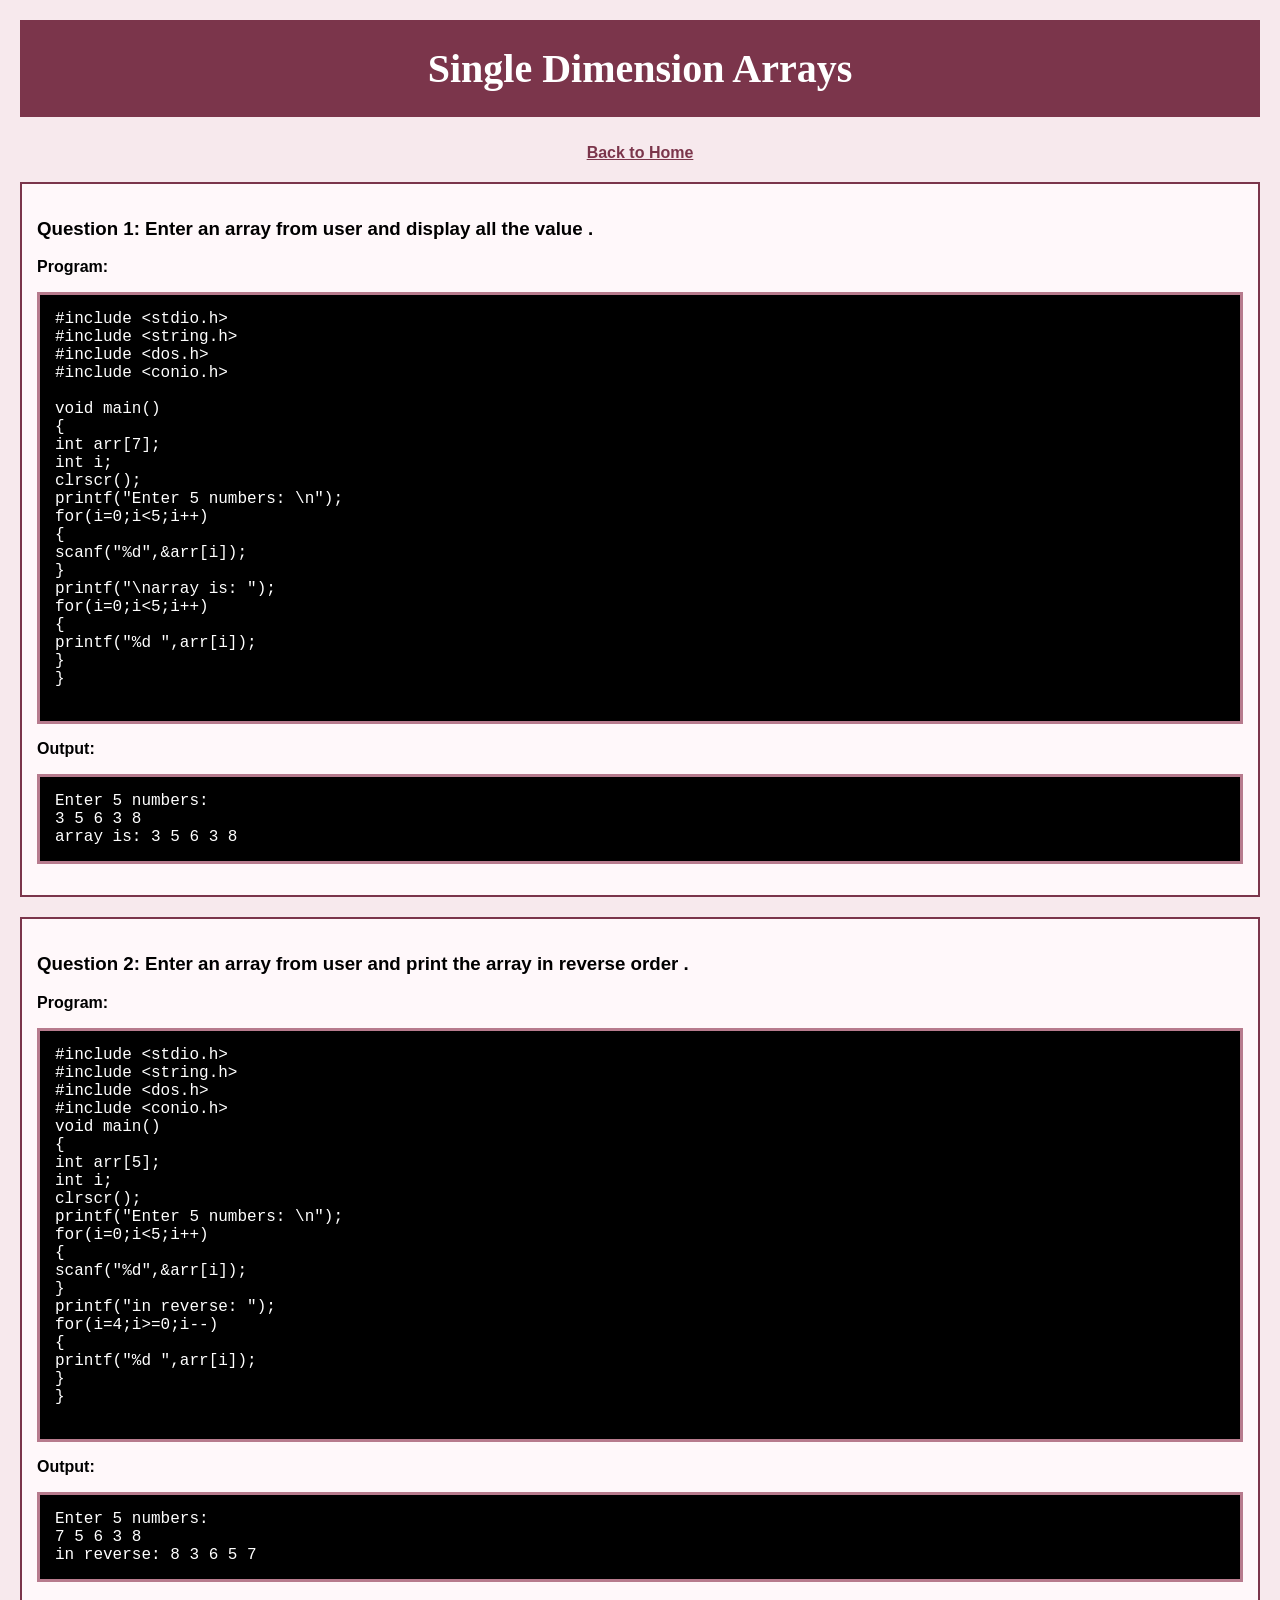
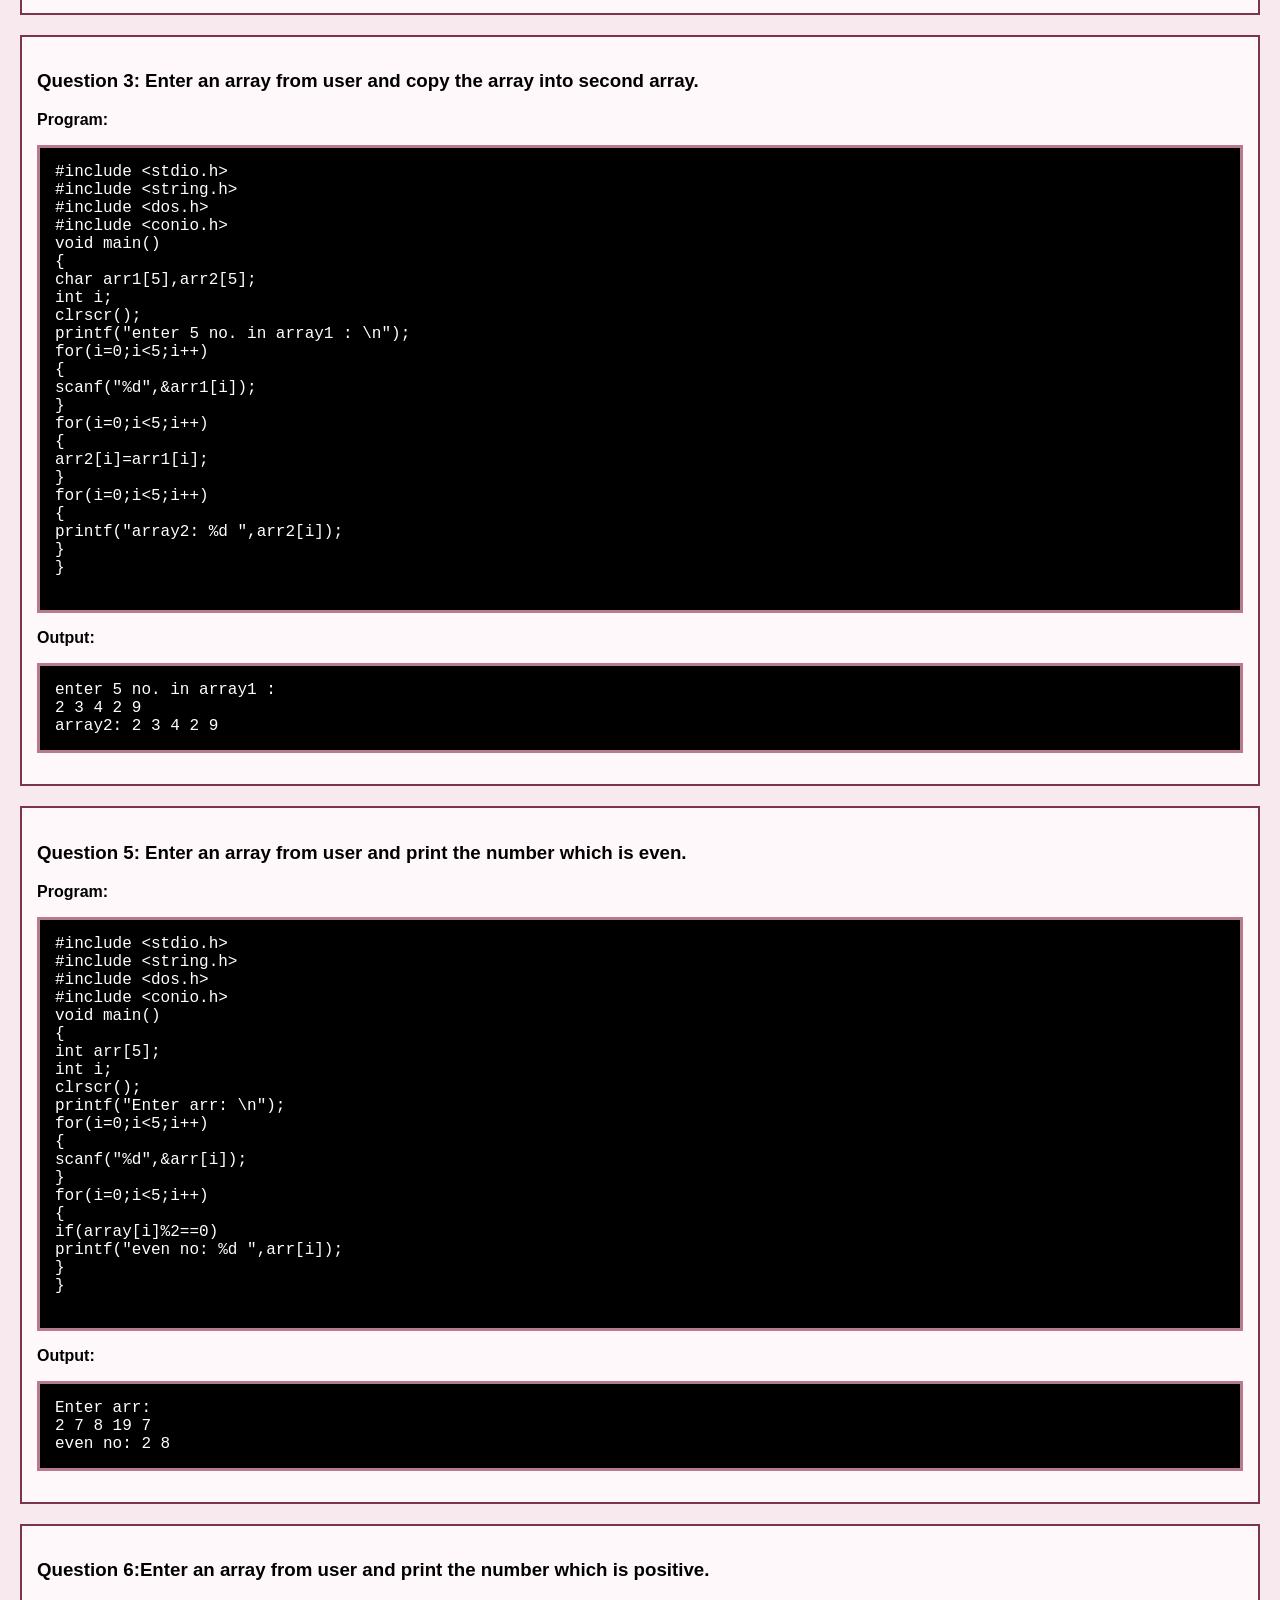
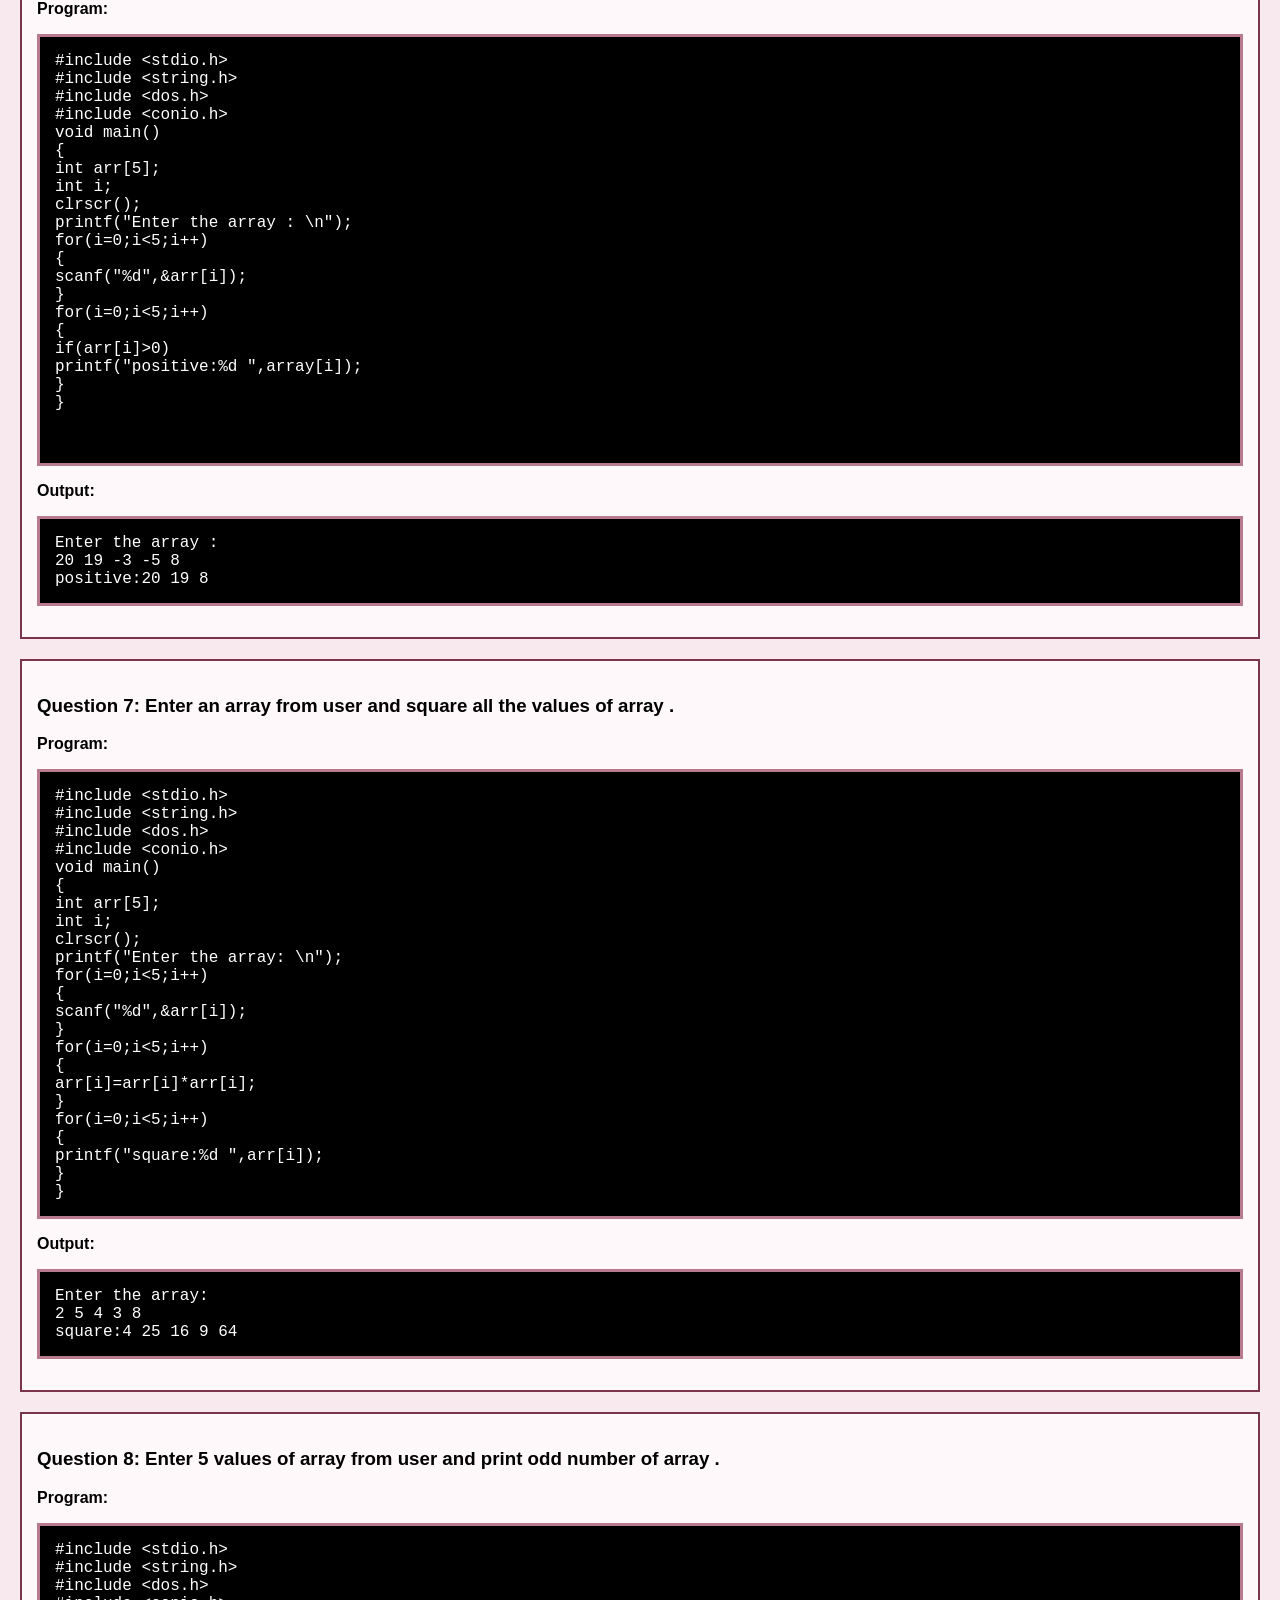
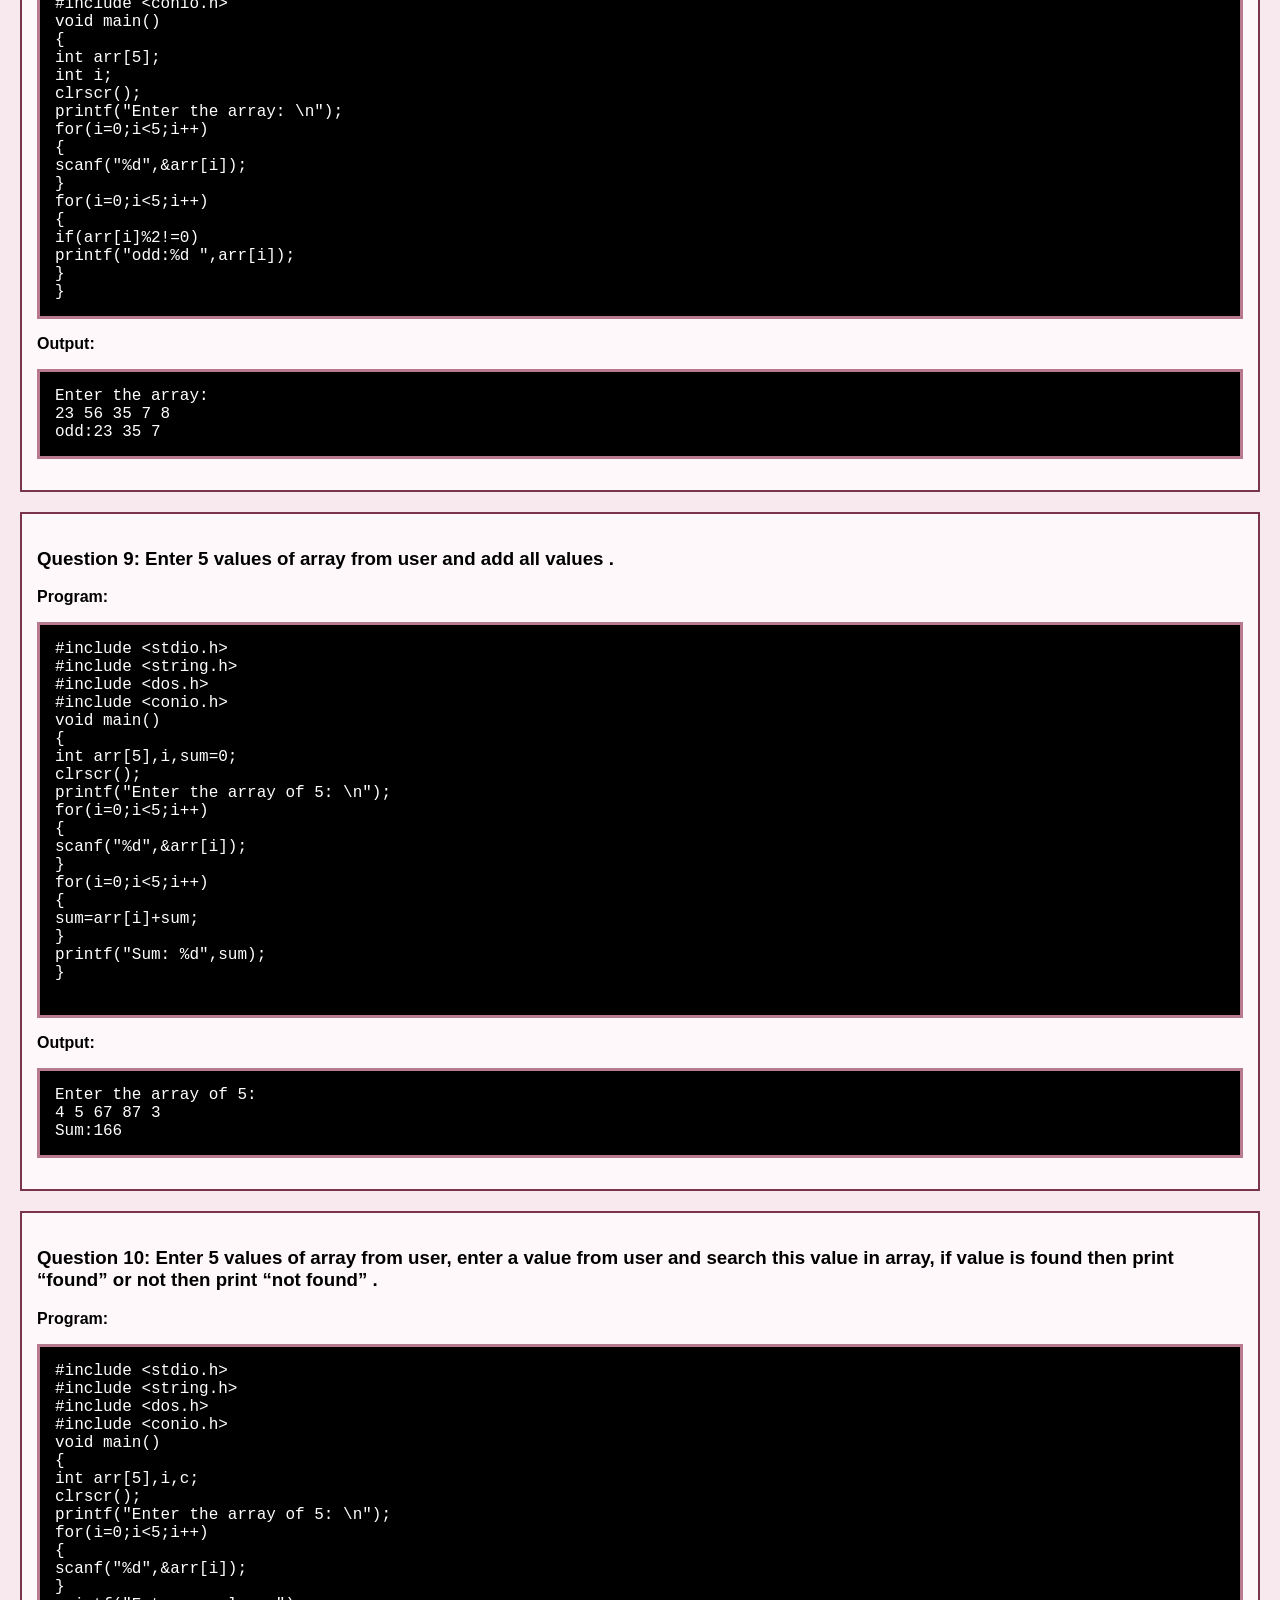
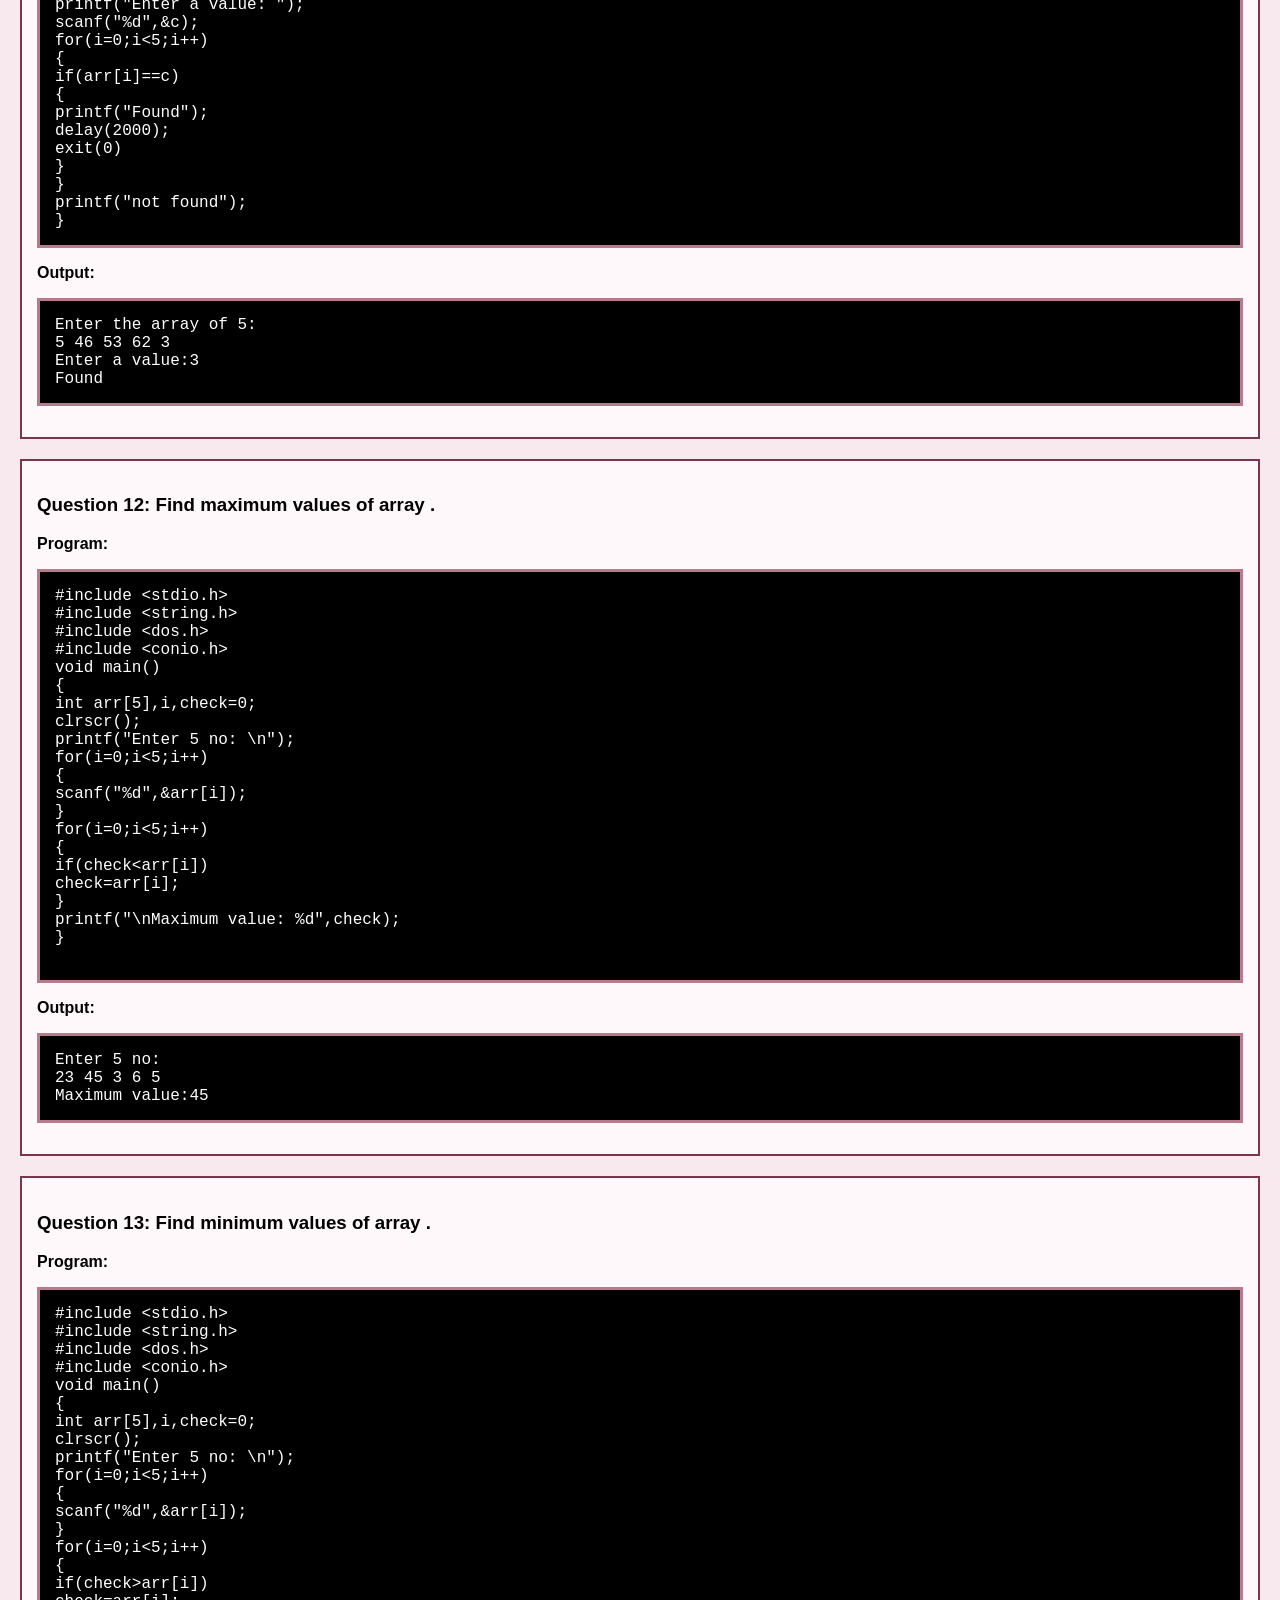
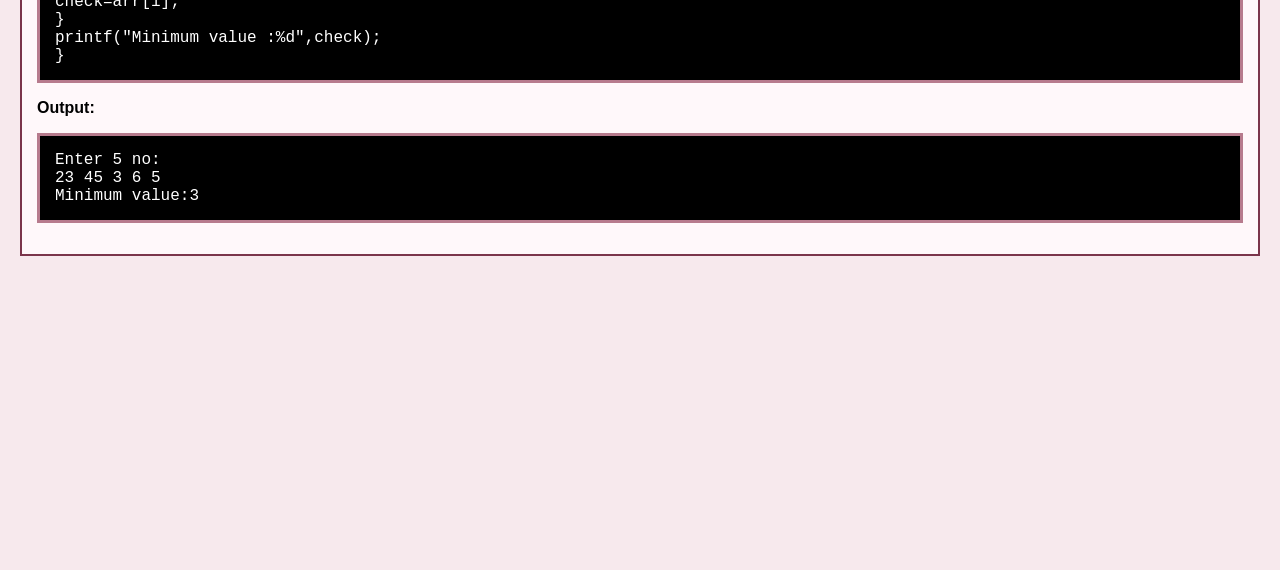
==== arrays.html @ c5a5f0e5 "Add files via upload" ====
<html>
<head>
    <title>Single Dimension Array Questions</title>
    <link rel="stylesheet" href="style.css">
</head>
<body>

<h1>Single Dimension Arrays</h1>
<a class="back" href="index.html">Back to Home</a>

<div class="question">
<h3>Question 1: Enter an array from user and display all the value .</h3>
<p>Program:</p>
<pre class="code">
#include &lt;stdio.h&gt;
#include &lt;string.h&gt;
#include &lt;dos.h&gt;
#include &lt;conio.h&gt;

void main()
{
int arr[7];
int i;
clrscr();
printf("Enter 5 numbers: \n");
for(i=0;i<5;i++)
{
scanf("%d",&arr[i]);
}
printf("\narray is: ");
for(i=0;i<5;i++)
{
printf("%d ",arr[i]);
}
}

</pre>
<p>Output:</p>
<pre class="code">Enter 5 numbers: 
3 5 6 3 8
array is: 3 5 6 3 8
</pre>
</div>

<div class="question">
<h3>Question 2: Enter an array from user and print the array in reverse order  .</h3>
<p>Program:</p>
<pre class="code">
#include &lt;stdio.h&gt;
#include &lt;string.h&gt;
#include &ltdos.h&gt;
#include &lt;conio.h&gt;
void main()
{
int arr[5];
int i;
clrscr();
printf("Enter 5 numbers: \n");
for(i=0;i<5;i++)
{
scanf("%d",&arr[i]);
}
printf("in reverse: ");
for(i=4;i>=0;i--)
{
printf("%d ",arr[i]);
}
}

</pre>
<p>Output:</p>
<pre class="code">Enter 5 numbers: 
7 5 6 3 8
in reverse: 8 3 6 5 7</pre>
</div>

<div class="question">
<h3>Question 3: Enter an array from user and copy the array into second array.</h3>
<p>Program:</p>
<pre class="code">
#include &lt;stdio.h&gt;
#include &lt;string.h&gt;
#include &ltdos.h&gt;
#include &lt;conio.h&gt;
void main()
{
char arr1[5],arr2[5];
int i;
clrscr();
printf("enter 5 no. in array1 : \n");
for(i=0;i<5;i++)
{
scanf("%d",&arr1[i]);
}
for(i=0;i<5;i++)
{
arr2[i]=arr1[i];
}
for(i=0;i<5;i++)
{
printf("array2: %d ",arr2[i]);
}
}

</pre>
<p>Output:</p>
<pre class="code">enter 5 no. in array1 :
2 3 4 2 9
array2: 2 3 4 2 9</pre>
</div>

<!--<div class="question">
<h3>Question 4: Enter an array from user and copy it into another array in reverse order .</h3>
<p>Program:</p>
<pre class="code">
#include &lt;stdio.h&gt;
#include &lt;string.h&gt;
#include &ltdos.h&gt;
#include &lt;conio.h&gt;


</pre>
<p>Output:</p>
<pre class="code">15fdgfdh</pre>
</div>-->

<div class="question">
<h3>Question 5: Enter an array from user and print the number which is even.</h3>
<p>Program:</p>
<pre class="code">
#include &lt;stdio.h&gt;
#include &lt;string.h&gt;
#include &ltdos.h&gt;
#include &lt;conio.h&gt;
void main()
{
int arr[5];
int i;
clrscr();
printf("Enter arr: \n");
for(i=0;i<5;i++)
{
scanf("%d",&arr[i]);
}
for(i=0;i<5;i++)
{
if(array[i]%2==0)
printf("even no: %d ",arr[i]);
}
}

</pre>
<p>Output:</p>
<pre class="code">Enter arr:
2 7 8 19 7
even no: 2 8 </pre>
</div>

<div class="question">
<h3>Question 6:Enter an array from user and print the number which is positive.</h3>
<p>Program:</p>
<pre class="code">
#include &lt;stdio.h&gt;
#include &lt;string.h&gt;
#include &ltdos.h&gt;
#include &lt;conio.h&gt;
void main()
{
int arr[5];
int i;
clrscr();
printf("Enter the array : \n");
for(i=0;i<5;i++)
{
scanf("%d",&arr[i]);
}
for(i=0;i<5;i++)
{
if(arr[i]>0)
printf("positive:%d ",array[i]);
}
}


</pre>
<p>Output:</p>
<pre class="code">Enter the array :
20 19 -3 -5 8
positive:20 19 8</pre>
</div>

<div class="question">
<h3>Question 7: Enter an array from user and square all the values of array  .</h3>
<p>Program:</p>
<pre class="code">
#include &lt;stdio.h&gt;
#include &lt;string.h&gt;
#include &ltdos.h&gt;
#include &lt;conio.h&gt;
void main()
{
int arr[5];
int i;
clrscr();
printf("Enter the array: \n");
for(i=0;i<5;i++)
{
scanf("%d",&arr[i]);
}
for(i=0;i<5;i++)
{
arr[i]=arr[i]*arr[i];
}
for(i=0;i<5;i++)
{
printf("square:%d ",arr[i]);
}
}
</pre>
<p>Output:</p>
<pre class="code">Enter the array:
2 5 4 3 8 
square:4 25 16 9 64
</pre>
</div>

<div class="question">
<h3>Question 8: Enter 5 values of array from user and print odd number of array   .</h3>
<p>Program:</p>
<pre class="code">
#include &lt;stdio.h&gt;
#include &lt;string.h&gt;
#include &ltdos.h&gt;
#include &lt;conio.h&gt;
void main()
{
int arr[5];
int i;
clrscr();
printf("Enter the array: \n");
for(i=0;i<5;i++)
{
scanf("%d",&arr[i]);
}
for(i=0;i<5;i++)
{
if(arr[i]%2!=0)
printf("odd:%d ",arr[i]);
}
}
</pre>
<p>Output:</p>
<pre class="code">Enter the array:
23 56 35 7 8
odd:23 35 7
</pre>
</div>

<div class="question">
<h3>Question 9: Enter 5 values of array from user and add all values .</h3>
<p>Program:</p>
<pre class="code">
#include &lt;stdio.h&gt;
#include &lt;string.h&gt;
#include &ltdos.h&gt;
#include &lt;conio.h&gt;
void main()
{
int arr[5],i,sum=0;
clrscr();
printf("Enter the array of 5: \n");
for(i=0;i<5;i++)
{
scanf("%d",&arr[i]);
}
for(i=0;i<5;i++)
{
sum=arr[i]+sum;
}
printf("Sum: %d",sum);
}

</pre>
<p>Output:</p>
<pre class="code">Enter the array of 5:
4 5 67 87 3
Sum:166</pre>
</div>

<div class="question">
<h3>Question 10: Enter 5 values of array from user, enter a value from user and search this value in array, if value is found then print “found” or not then print “not found” .</h3>
<p>Program:</p>
<pre class="code">
#include &lt;stdio.h&gt;
#include &lt;string.h&gt;
#include &ltdos.h&gt;
#include &lt;conio.h&gt;
void main()
{
int arr[5],i,c;
clrscr();
printf("Enter the array of 5: \n");
for(i=0;i<5;i++)
{
scanf("%d",&arr[i]);
}
printf("Enter a value: ");
scanf("%d",&c);
for(i=0;i<5;i++)
{
if(arr[i]==c)
{
printf("Found");
delay(2000);
exit(0)
}
}
printf("not found");
}
</pre>
<p>Output:</p>
<pre class="code">Enter the array of 5:
5 46 53 62 3
Enter a value:3
Found
</pre>
</div>

<!--<div class="question">
<h3>Question 11: Enter five values of array and sort in ascending order .</h3>
<p>Program:</p>
<pre class="code">
#include &lt;stdio.h&gt;
#include &lt;string.h&gt;
#include &ltdos.h&gt;
#include &lt;conio.h&gt;


</pre>
<p>Output:</p>
<pre class="code">15fdgfdh</pre>
</div>
-->

<div class="question">
<h3>Question 12: Find maximum values of array .</h3>
<p>Program:</p>
<pre class="code">
#include &lt;stdio.h&gt;
#include &lt;string.h&gt;
#include &ltdos.h&gt;
#include &lt;conio.h&gt;
void main()
{
int arr[5],i,check=0;
clrscr();
printf("Enter 5 no: \n");
for(i=0;i<5;i++)
{
scanf("%d",&arr[i]);
}
for(i=0;i<5;i++)
{
if(check&ltarr[i])
check=arr[i];
}
printf("\nMaximum value: %d",check);
}

</pre>
<p>Output:</p>
<pre class="code">Enter 5 no:
23 45 3 6 5
Maximum value:45
</pre>
</div>

<div class="question">
<h3>Question 13:  Find minimum values of array .</h3>
<p>Program:</p>
<pre class="code">
#include &lt;stdio.h&gt;
#include &lt;string.h&gt;
#include &ltdos.h&gt;
#include &lt;conio.h&gt;
void main()
{
int arr[5],i,check=0;
clrscr();
printf("Enter 5 no: \n");
for(i=0;i<5;i++)
{
scanf("%d",&arr[i]);
}
for(i=0;i<5;i++)
{
if(check>arr[i])
check=arr[i];
}
printf("Minimum value :%d",check);
}
</pre>
<p>Output:</p>
<pre class="code">Enter 5 no:
23 45 3 6 5
Minimum value:3</pre>
</div>
</body>
</html>
---- style.css ----
body
{
background-color: #f7e9ed;
font-family: arial;
margin: 0;
padding: 20px;
color:#78384d;
}

h1 
{
font-family:times new roman;
font-size:40px;
text-align: center;
background-color: #7b354b;
color: white;
padding: 25px;

}

.intro
{
text-align: center;
font-size: 18px;
font-weight:bold;
}

.container
{
display: grid;
gap: 15px;
}

@media (max-width: 600px)
{
.container 
{
grid-template-columns: 1fr;
}
}


.container a 
{
background-color: #e8c6d0;
color: #542b38;
text-decoration: none;
text-align: center;
padding: 25px 10px;
border: 4px solid #b77b8d;
border-radius: 8px;
font-size: 28px;
font-weight:bold;
}

.container a:hover 
{
background-color: #d7a7b6;
}

.question 
{
background-color: #fff8fa;
padding: 15px;
margin: 20px auto;
border: 2px solid #7b354b;
color:black;
}

.question p
{
font-weight:bold;
}

.code 
{
background-color: black;
color: white;
padding: 15px;
border: 3px solid #b77b8d;
overflow-x: auto;
white-space: pre-wrap;
font-family: monospace;
font-size:16px;
}

.back
{
display: block;
text-align: center;
font-weight:bold;
margin: 20px;
color: #7b354b;
}
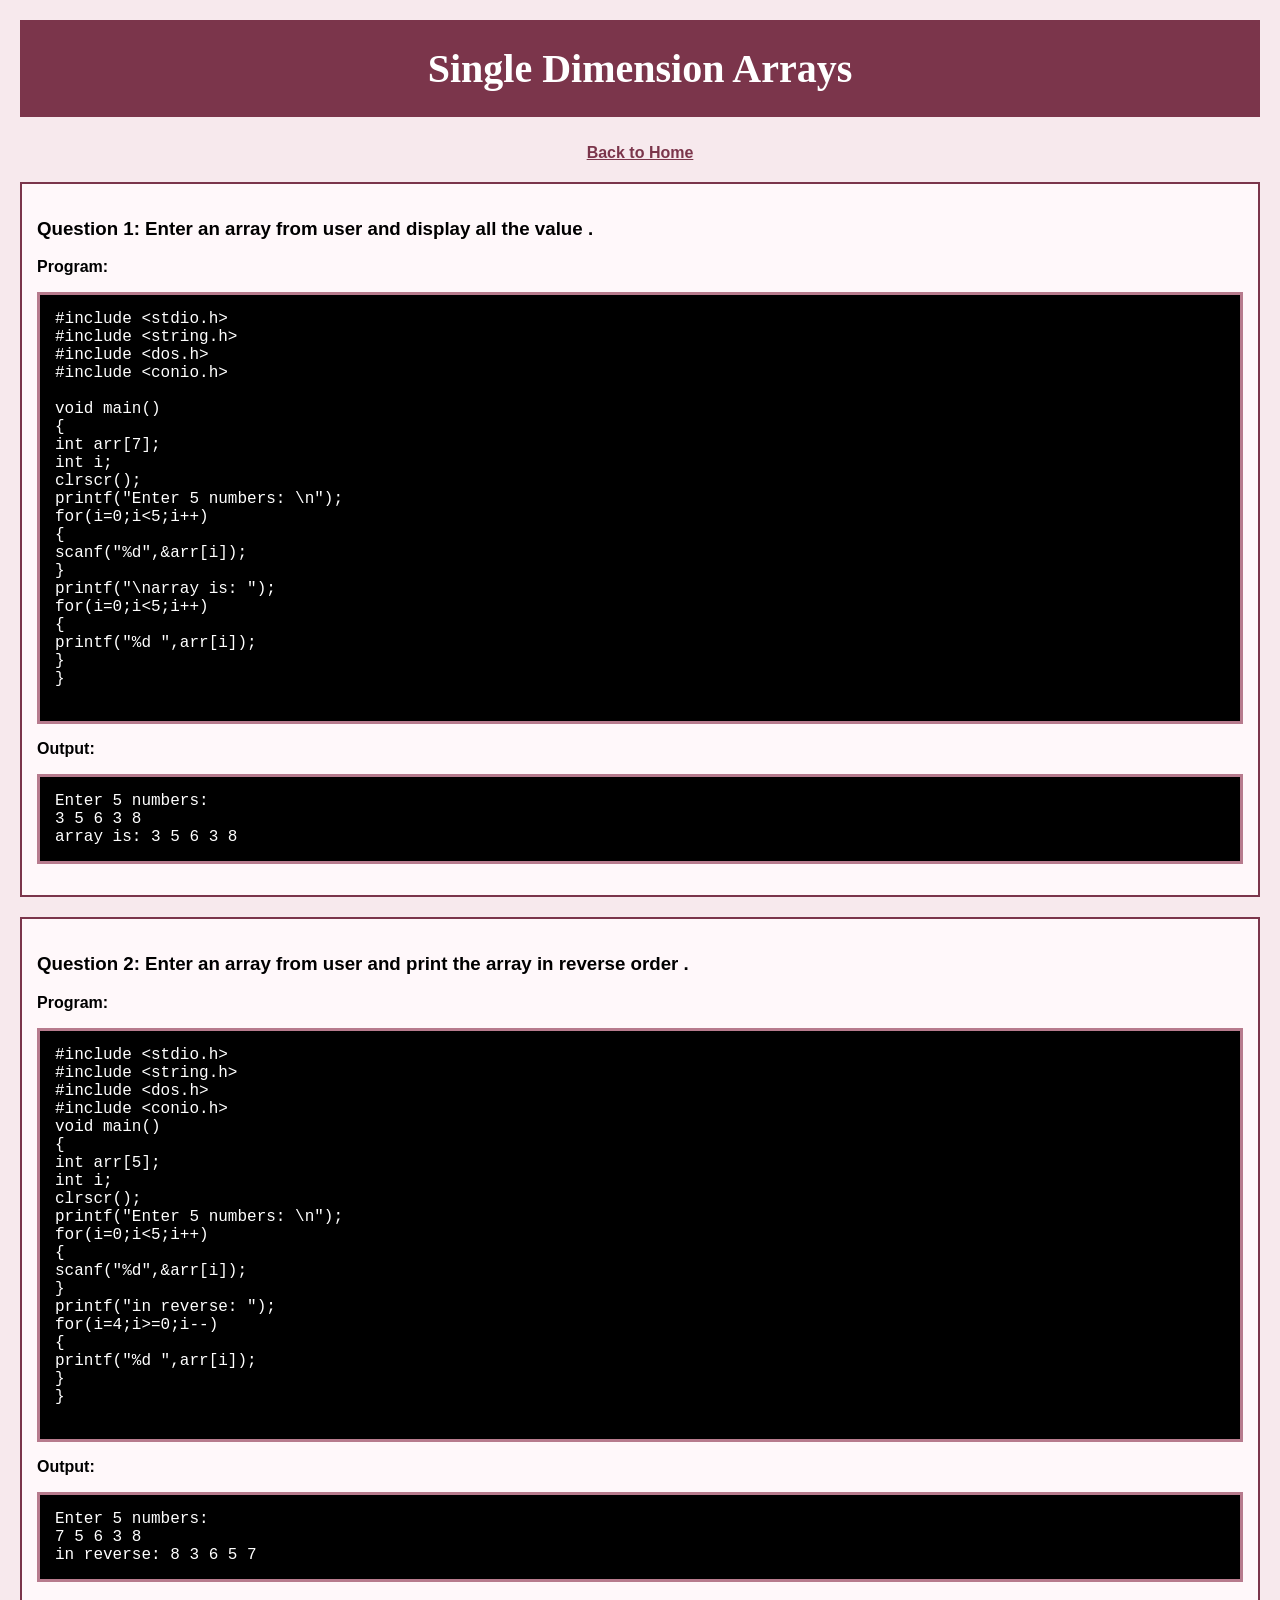
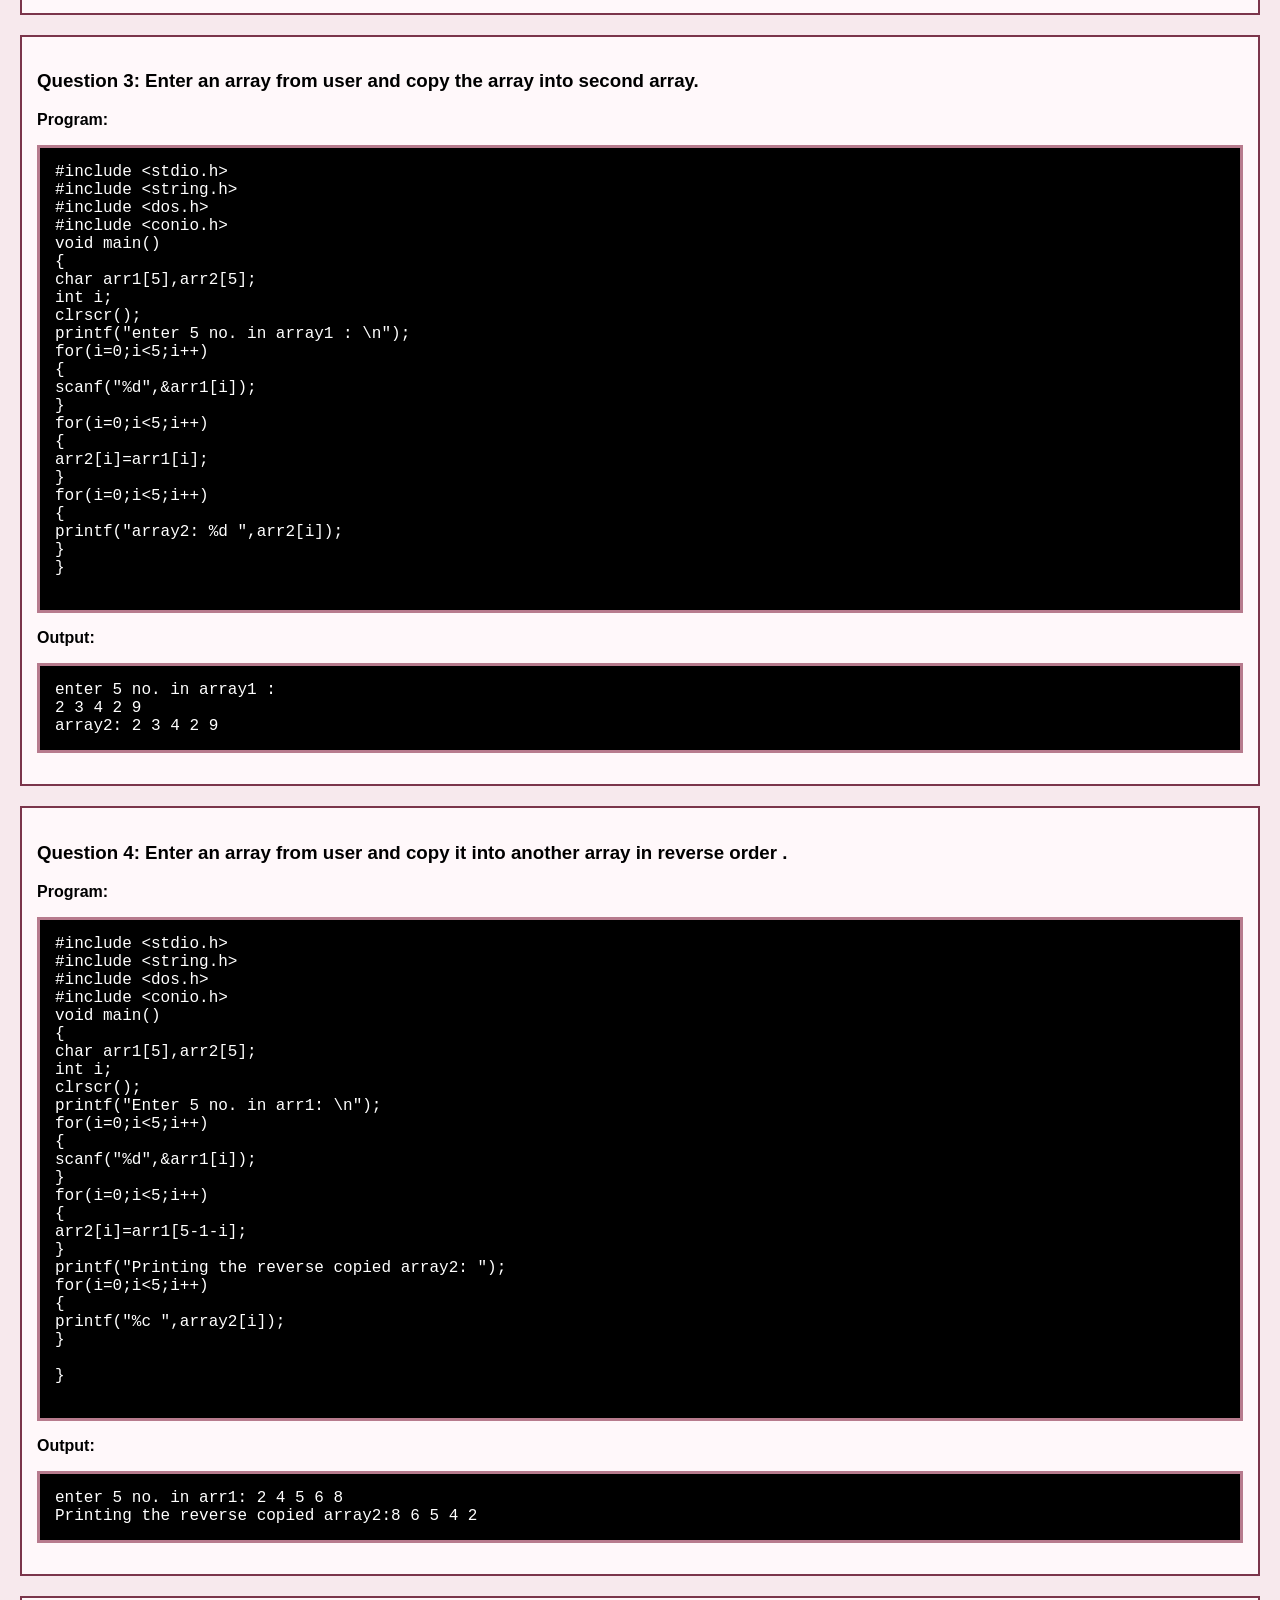
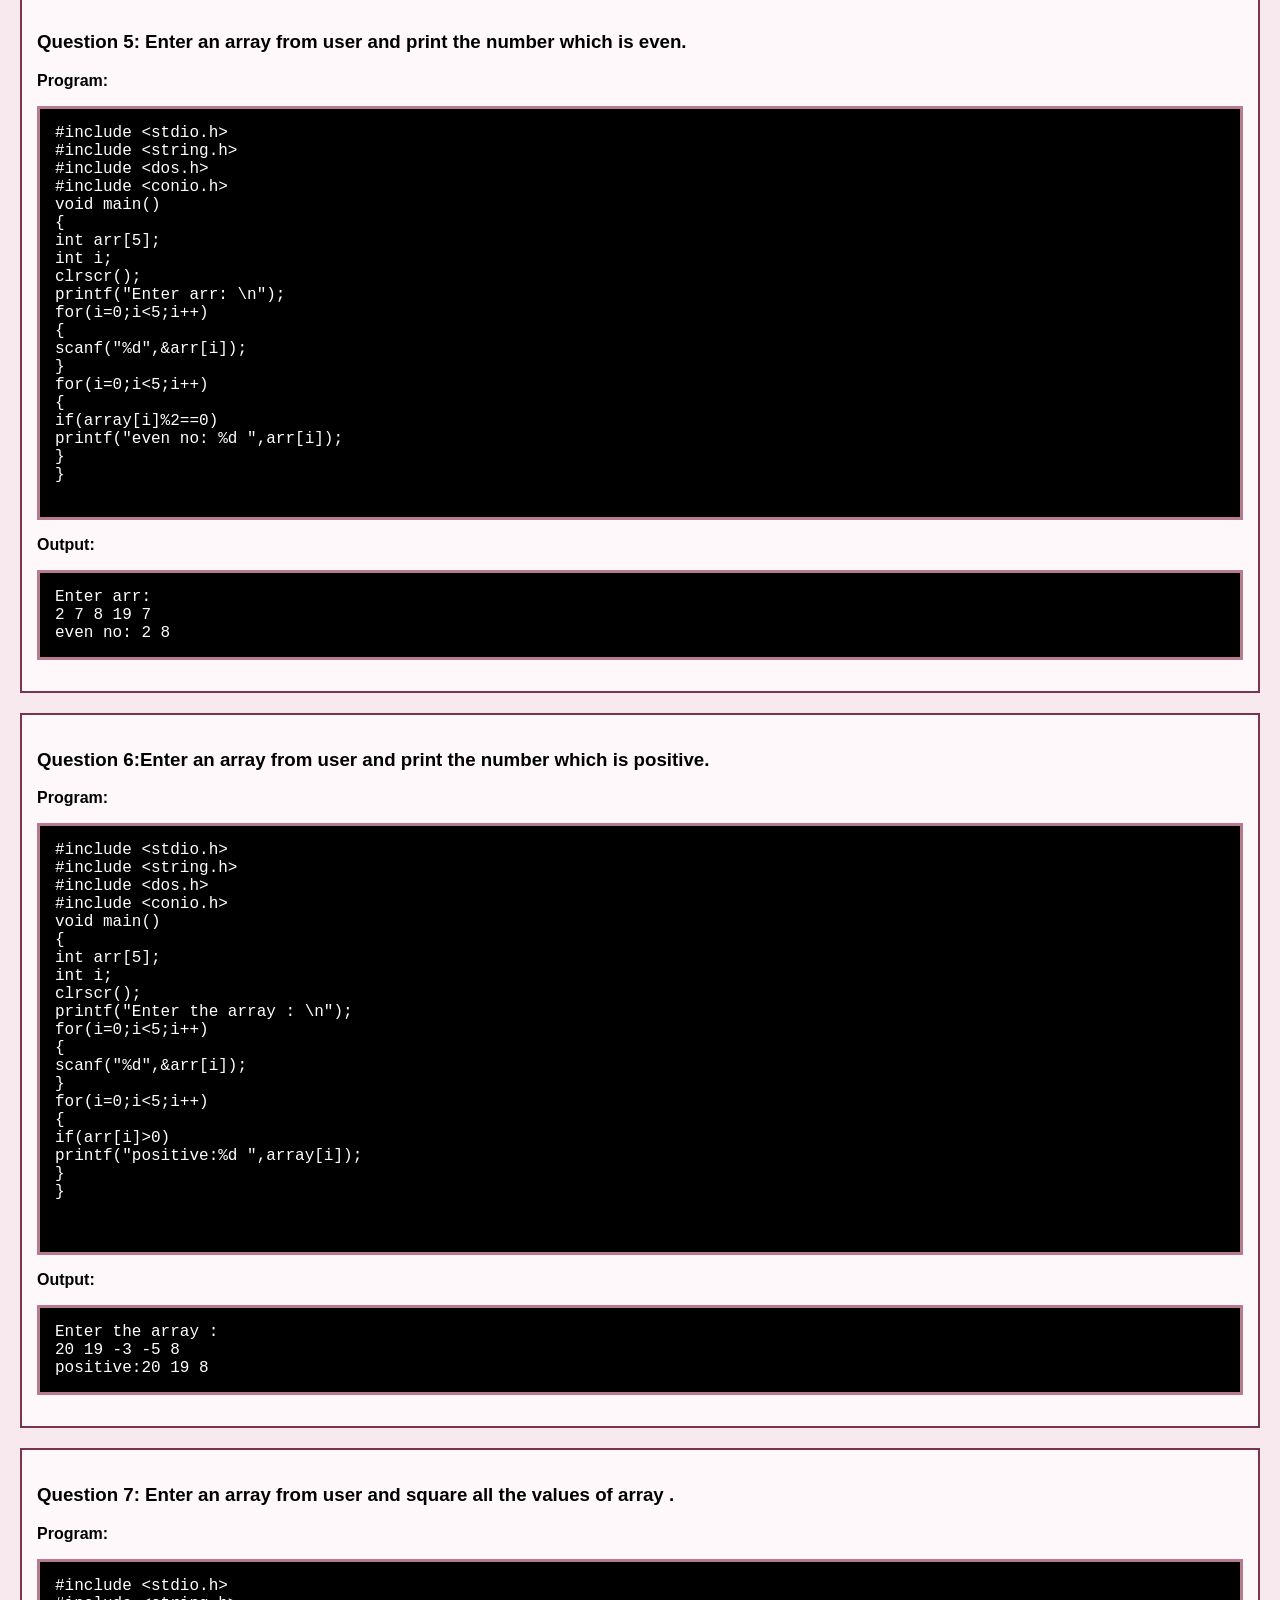
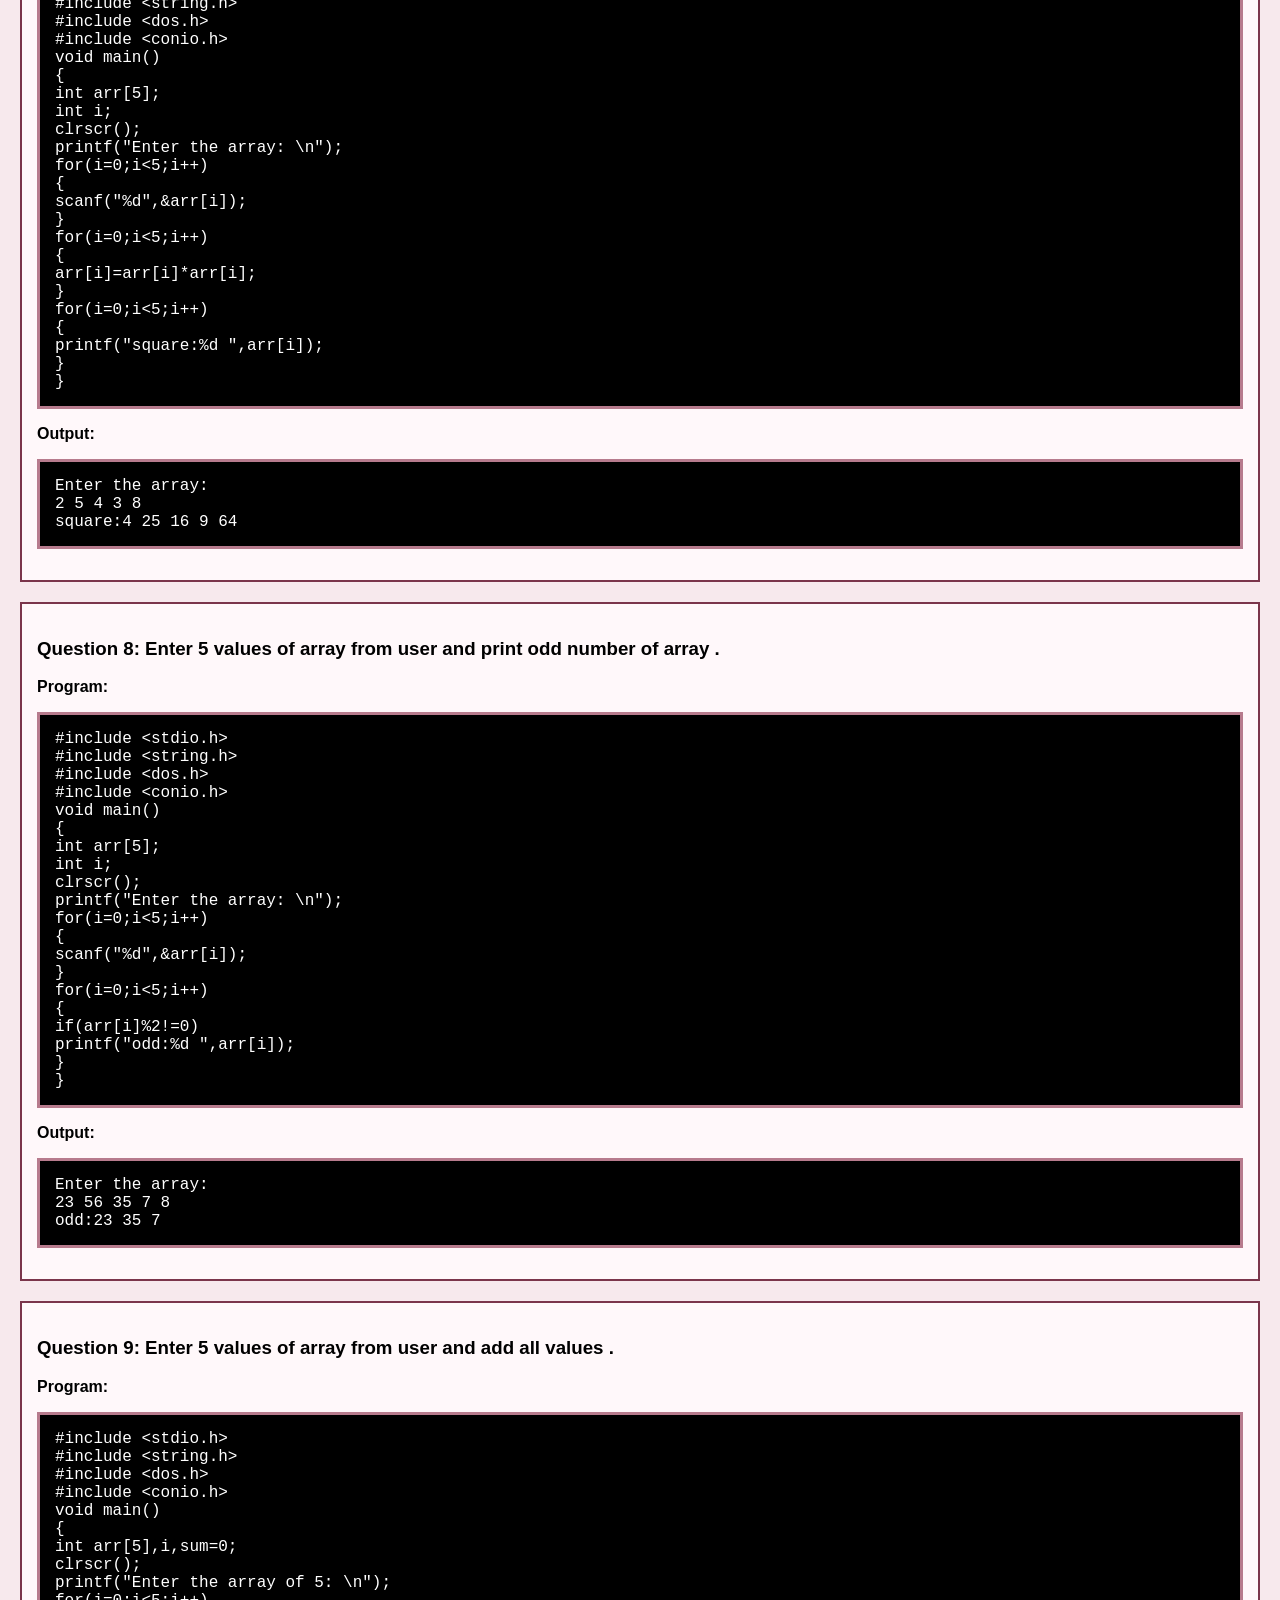
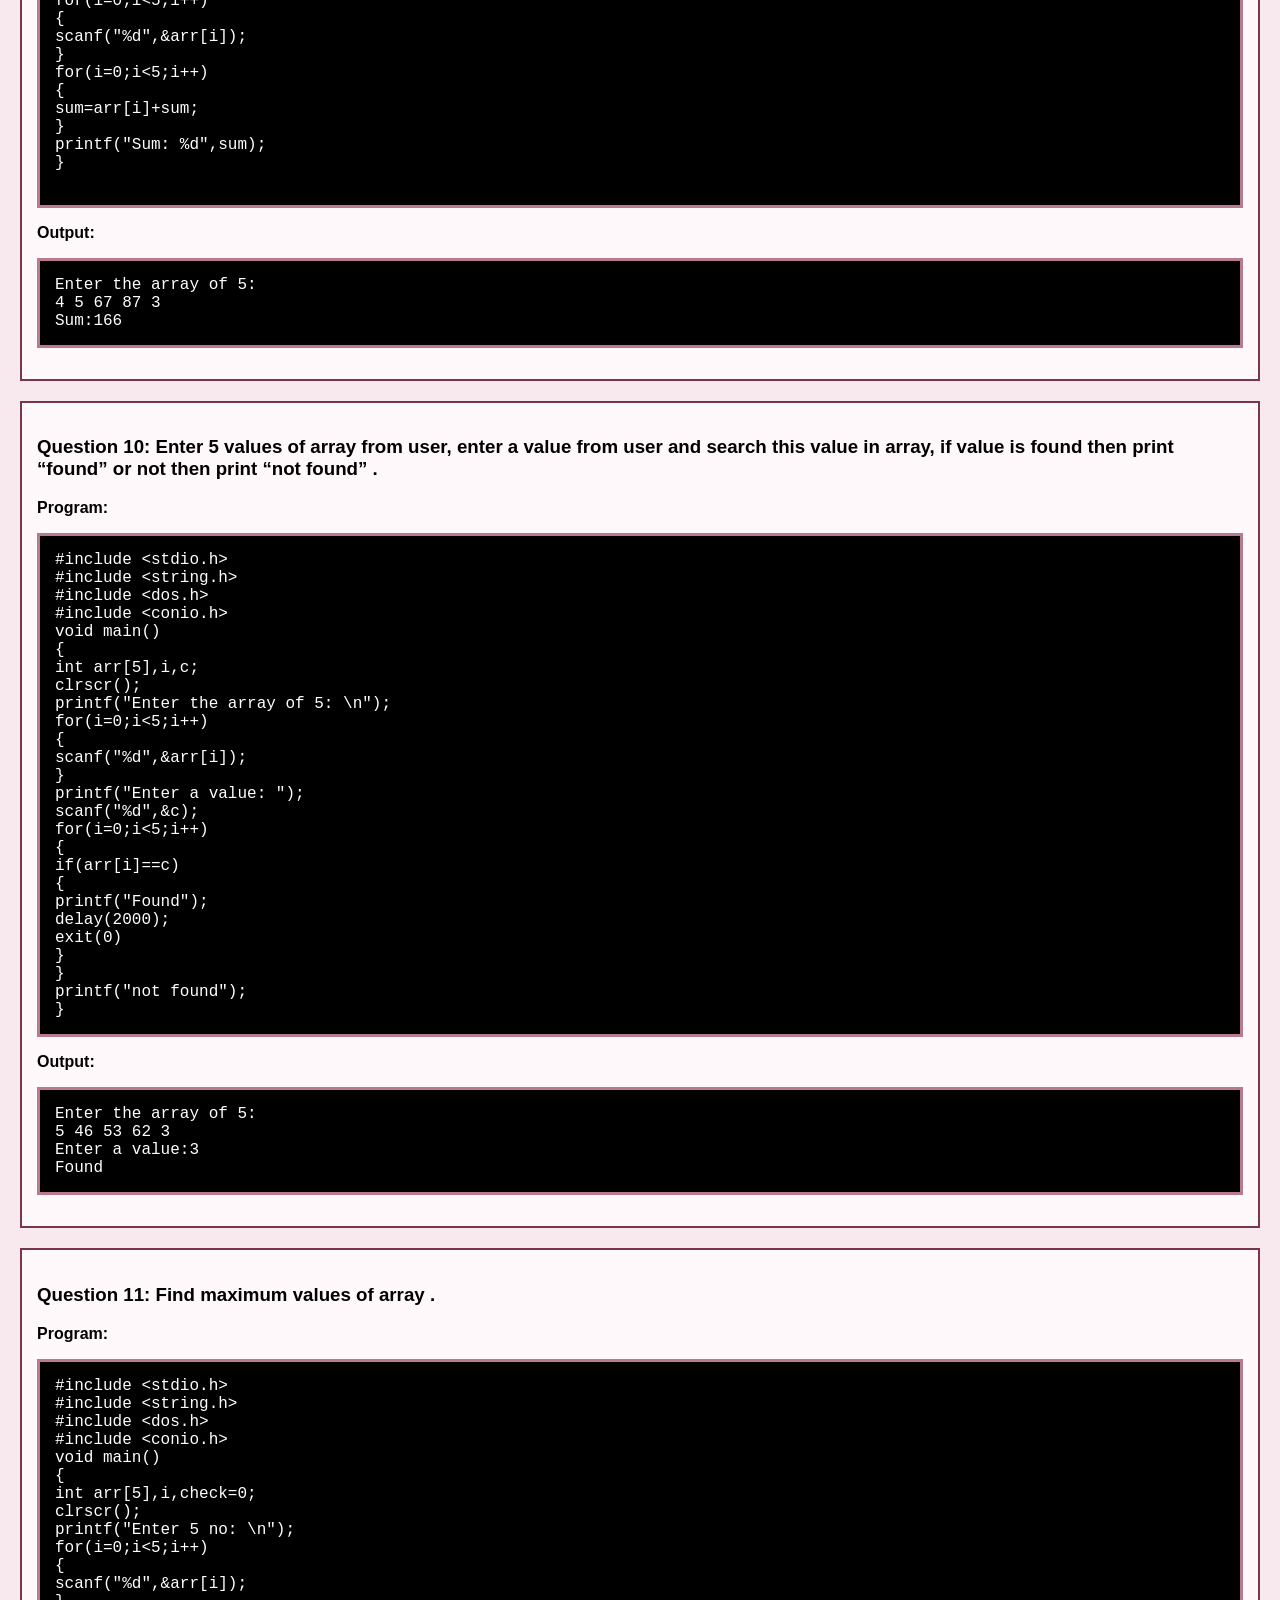
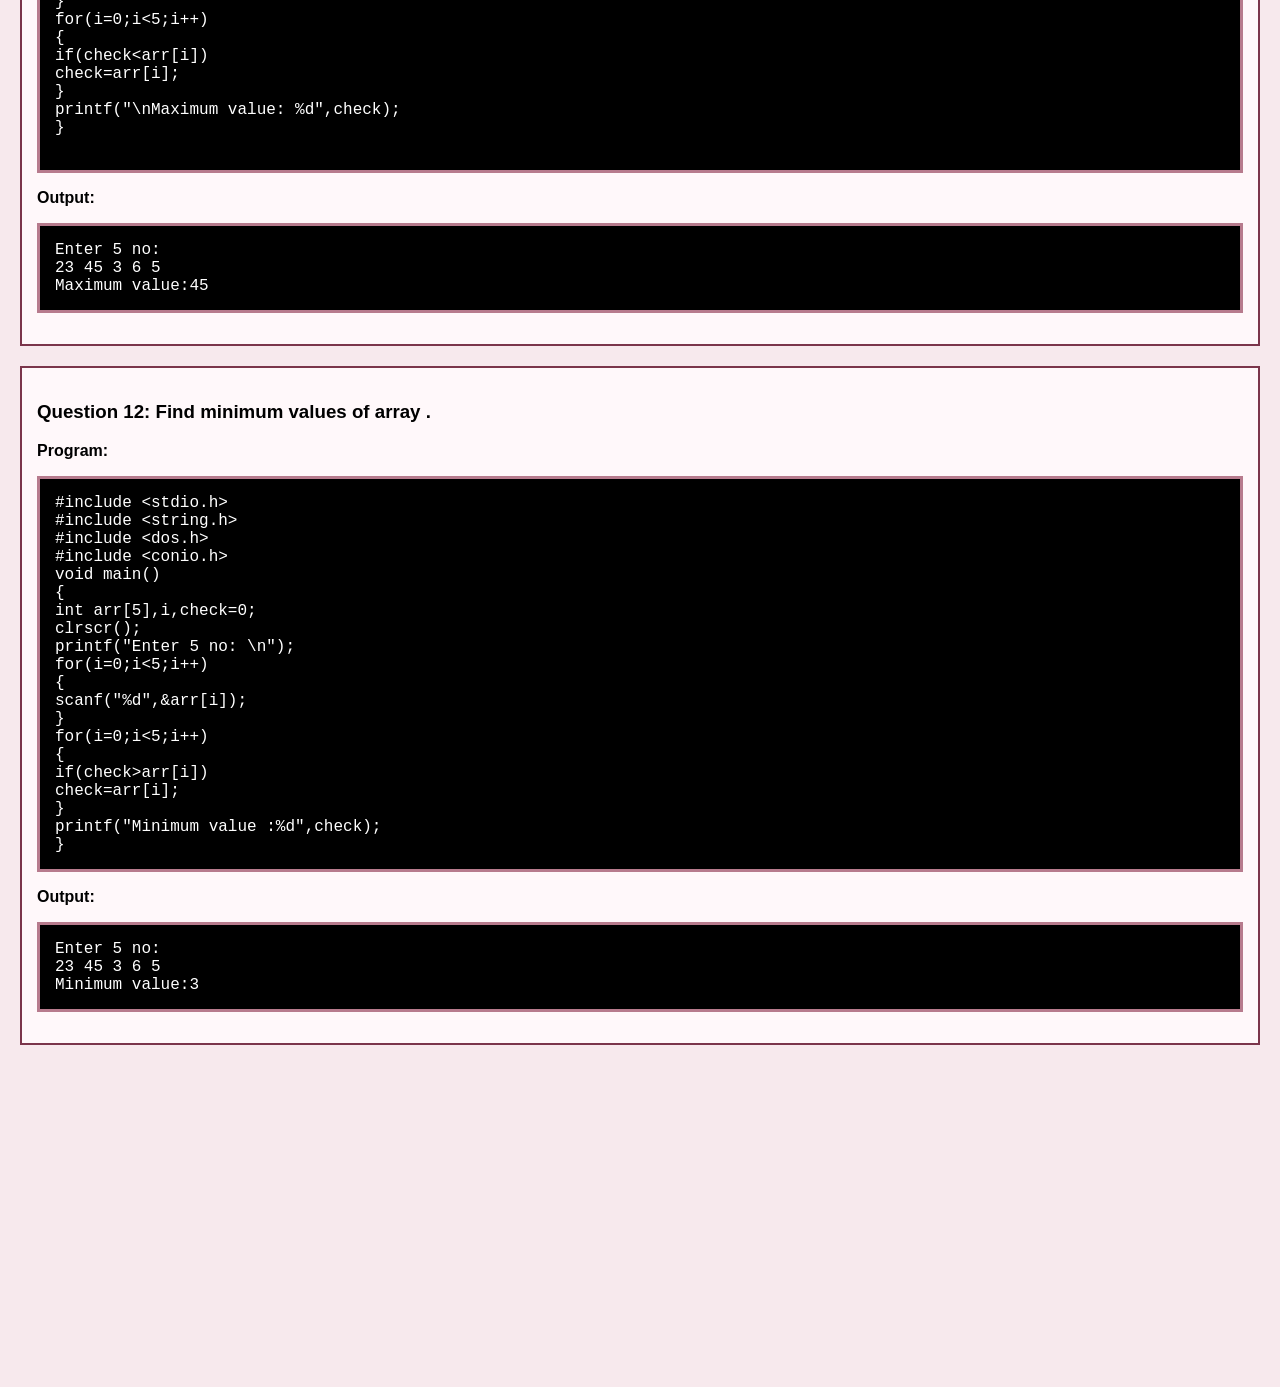
==== commit dfc1a8c1: "Add files via upload" ====
--- a/arrays.html
+++ b/arrays.html
@@ -109,7 +109,7 @@
 array2: 2 3 4 2 9</pre>
 </div>
 
-<!--<div class="question">
+<div class="question">
 <h3>Question 4: Enter an array from user and copy it into another array in reverse order .</h3>
 <p>Program:</p>
 <pre class="code">
@@ -117,12 +117,34 @@
 #include &lt;string.h&gt;
 #include &ltdos.h&gt;
 #include &lt;conio.h&gt;
-
-
-</pre>
-<p>Output:</p>
-<pre class="code">15fdgfdh</pre>
-</div>-->
+void main()
+{
+char arr1[5],arr2[5];
+int i;
+clrscr();
+printf("Enter 5 no. in arr1: \n");
+for(i=0;i<5;i++)
+{
+scanf("%d",&arr1[i]);
+}
+for(i=0;i<5;i++)
+{
+arr2[i]=arr1[5-1-i];
+}
+printf("Printing the reverse copied array2: ");
+for(i=0;i<5;i++)
+{
+printf("%c ",array2[i]);
+}
+
+}
+
+</pre>
+<p>Output:</p>
+<pre class="code">enter 5 no. in arr1: 2 4 5 6 8
+Printing the reverse copied array2:8 6 5 4 2
+</pre>
+</div>
 
 <div class="question">
 <h3>Question 5: Enter an array from user and print the number which is even.</h3>
@@ -343,7 +365,7 @@
 -->
 
 <div class="question">
-<h3>Question 12: Find maximum values of array .</h3>
+<h3>Question 11: Find maximum values of array .</h3>
 <p>Program:</p>
 <pre class="code">
 #include &lt;stdio.h&gt;
@@ -376,7 +398,7 @@
 </div>
 
 <div class="question">
-<h3>Question 13:  Find minimum values of array .</h3>
+<h3>Question 12:  Find minimum values of array .</h3>
 <p>Program:</p>
 <pre class="code">
 #include &lt;stdio.h&gt;
